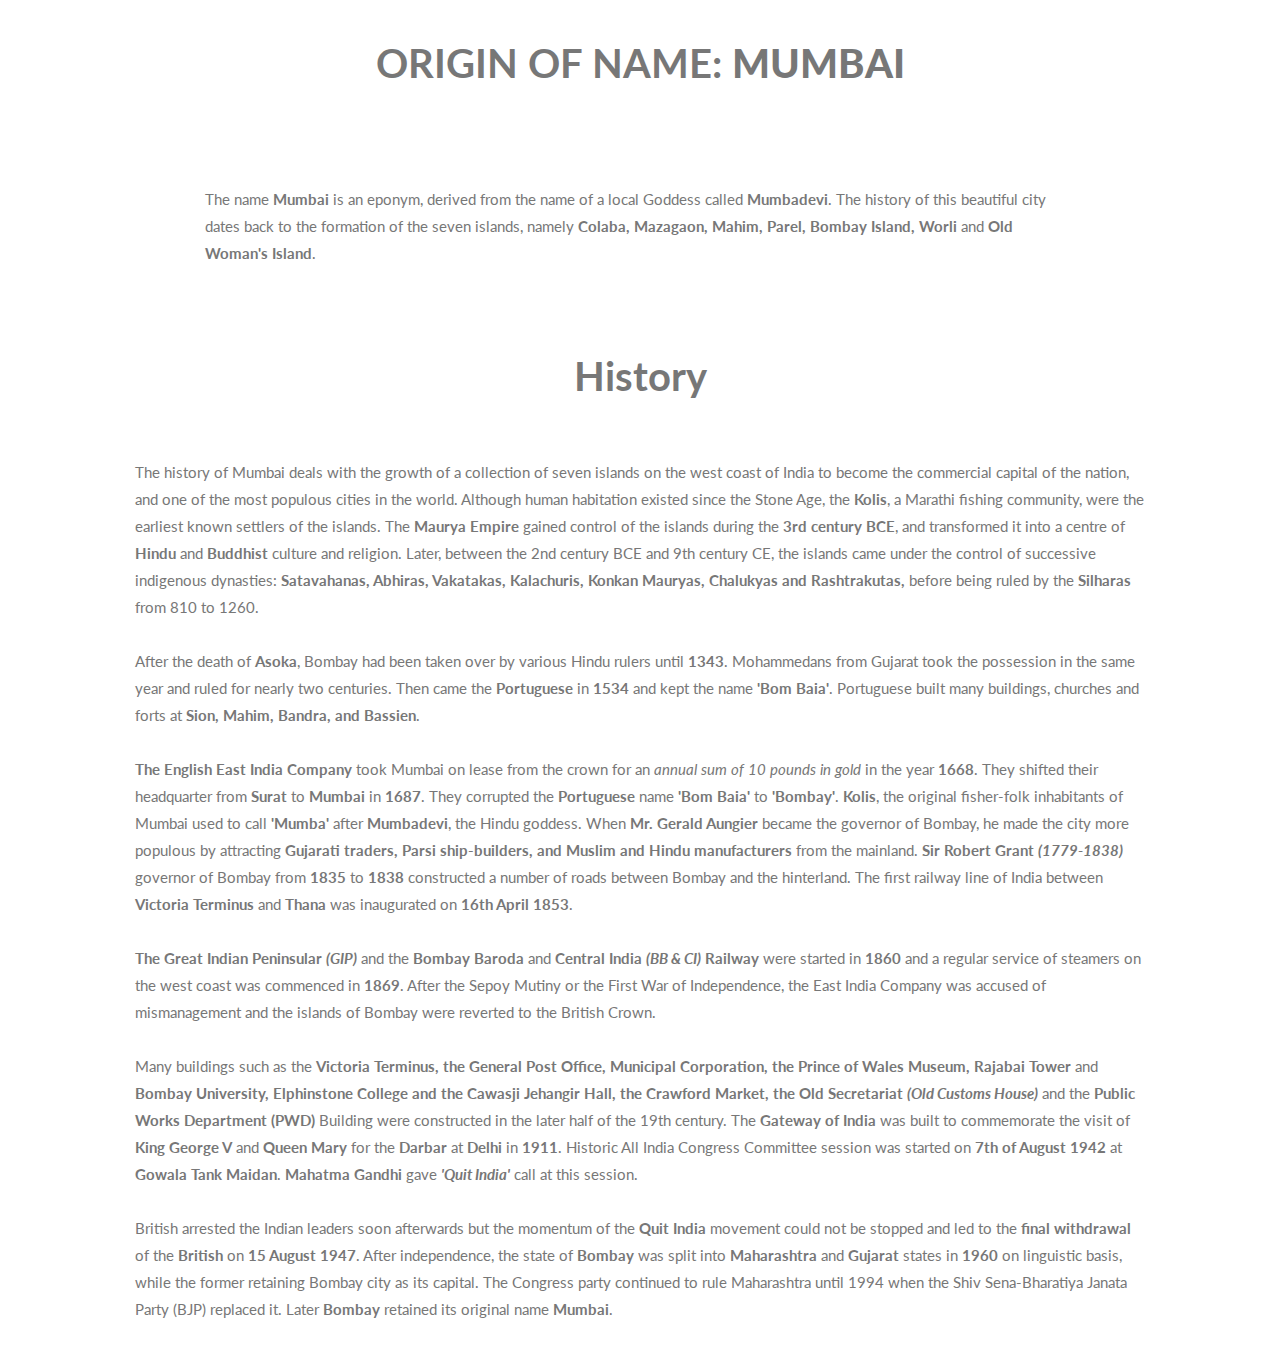
==== history.html @ 16897632 "Updated Changes" ====
<!DOCTYPE html>
<html>
	<head>
		<link rel="stylesheet" href="https://fonts.googleapis.com/css?family=Lato">
		<link rel="stylesheet" type="text/css" href="assets/css/mum.css">
		<meta charset="UTF-8" name="description" content="Origin and History of Mumbai">
		<link href="//cdnjs.cloudflare.com/ajax/libs/animate.css/3.1.1/animate.min.css" rel="stylesheet">
		<title>Origin & History of Mumbai</title>
	</head>

	<body>

		<h1 style="text-align: center; font-size: 40px;">ORIGIN OF NAME: <strong>MUMBAI</strong></h1>

		<div class="col-container" id="history">
			<div class="col">
				<p style="padding: 40px 100px 0px 100px;">The name <strong>Mumbai</strong> is an eponym, derived from the name of a local Goddess called <strong>Mumbadevi</strong>. The history of this beautiful city dates back to the formation of the seven islands, namely <strong>Colaba, Mazagaon, Mahim, Parel, Bombay Island, Worli</strong> and <strong>Old Woman's Island</strong>.</p>
			</div>
		</div><br>


		<h1 style="text-align: center; font-size: 40px;">History</h1>

		<div class="col-container" id="history">
			<div class="col">
				<p style="padding: 0px 30px 20px 30px;">The history of Mumbai deals with the growth of a collection of seven islands on the west coast of India to become the commercial capital of the nation, and one of the most populous cities in the world. Although human habitation existed since the Stone Age, the <strong>Kolis</strong>, a Marathi fishing community, were the earliest known settlers of the islands. The <strong>Maurya Empire</strong> gained control of the islands during the <strong>3rd century BCE</strong>, and transformed it into a centre of <strong>Hindu</strong> and <strong>Buddhist</strong> culture and religion. Later, between the 2nd century BCE and 9th century CE, the islands came under the control of successive indigenous dynasties: <strong>Satavahanas, Abhiras, Vakatakas, Kalachuris, Konkan Mauryas, Chalukyas and Rashtrakutas,</strong> before being ruled by the <strong>Silharas</strong> from 810 to 1260.<br><br>
			
				After the death of <strong>Asoka</strong>, Bombay had been taken over by various Hindu rulers until <strong>1343</strong>. Mohammedans from Gujarat took the possession in the same year and ruled for nearly two centuries. Then came the <strong>Portuguese</strong> in <strong>1534</strong> and kept the name <strong>'Bom Baia'</strong>. Portuguese built many buildings, churches and forts at <strong>Sion, Mahim, Bandra, and Bassien</strong>.<br><br>

				<strong>The English East India Company</strong> took Mumbai on lease from the crown for an <em>annual sum of 10 pounds in gold</em> in the year <strong>1668</strong>. They shifted their headquarter from <strong>Surat</strong> to <strong>Mumbai</strong> in <strong>1687</strong>. They corrupted the <strong>Portuguese</strong> name <strong>'Bom Baia'</strong> to <strong>'Bombay'</strong>. <strong>Kolis</strong>, the original fisher-folk inhabitants of Mumbai used to call <strong>'Mumba'</strong> after <strong>Mumbadevi</strong>, the Hindu goddess. When <strong>Mr. Gerald Aungier</strong> became the governor of Bombay, he made the city more populous by attracting <strong>Gujarati traders, Parsi ship-builders, and Muslim and Hindu manufacturers</strong> from the mainland. <strong>Sir Robert Grant <em>(1779-1838)</em></strong> governor of Bombay from <strong>1835</strong> to <strong>1838 </strong>constructed a number of roads between Bombay and the hinterland. The first railway line of India between <strong>Victoria Terminus</strong> and <strong>Thana</strong> was inaugurated on <strong>16th April 1853</strong>.<br><br>

				<strong>The Great Indian Peninsular <em>(GIP)</em></strong> and the <strong>Bombay Baroda</strong> and <strong>Central India <em>(BB & CI)</em> Railway</strong> were started in <strong>1860</strong> and a regular service of steamers on the west coast was commenced in <strong>1869</strong>. After the Sepoy Mutiny or the First War of Independence, the East India Company was accused of mismanagement and the islands of Bombay were reverted to the British Crown.<br><br>

				Many buildings such as the <strong>Victoria Terminus, the General Post Office, Municipal Corporation, the Prince of Wales Museum, Rajabai Tower</strong> and <strong>Bombay University, Elphinstone College and the Cawasji Jehangir Hall, the Crawford Market, the Old Secretariat <em>(Old Customs House)</em></strong> and the <strong>Public Works Department (PWD)</strong> Building were constructed in the later half of the 19th century. The <strong>Gateway of India</strong> was built to commemorate the visit of <strong>King George V</strong> and <strong>Queen Mary</strong> for the <strong>Darbar</strong> at <strong>Delhi</strong> in <strong>1911</strong>. Historic All India Congress Committee session was started on <strong>7th of August 1942</strong> at <strong>Gowala Tank Maidan</strong>. <strong>Mahatma Gandhi</strong> gave <strong><em>'Quit India'</em></strong> call at this session.<br><br>

				British arrested the Indian leaders soon afterwards but the momentum of the <strong>Quit India</strong> movement could not be stopped and led to the <strong>final withdrawal</strong> of the <strong>British</strong> on <strong>15 August 1947</strong>. After independence, the state of <strong>Bombay</strong> was split into <strong>Maharashtra</strong> and <strong>Gujarat</strong> states in <strong>1960</strong> on linguistic basis, while the former retaining Bombay city as its capital. The Congress party continued to rule Maharashtra until 1994 when the Shiv Sena-Bharatiya Janata Party (BJP) replaced it. Later <strong>Bombay</strong> retained its original name <strong>Mumbai</strong>.</p>
			</div>
		</div>


		<!-- Scroll to Top Button Reference -->
		</script src="https://ajax.googleapis.com/ajax/libs/jquery/3.2.1/jquery.min.js"></script>

		<button onclick="scrollToTop()" id="myBtn" title="Go to top">&#x25B2;</button>
		<script src="assets/javascript/myJavaScript.js"></script>	


	</body>
</html>
---- assets/css/mum.css ----
/* Navigation Bar on top of Homepage */

/*.navbar {
	overflow: hidden;
	background-color: #212121;
	position: fixed;
	
	width: 100%;
}

.navbar a {
	float: left;
	display: block;
	color: #f2f2f2;
	text-align: center;
	padding: 14px 16px;
	text-decoration: none;
	font-size: 17;
}*/

ul {
	list-style-type: none;
	margin: 0;
	padding: 0;
	overflow: hidden;
	background-color: #333;
	top: 0;
	width: 100%;
}

li {
	float: right;
}

li a, .photos {
	display: inline-block;
	color: white;
	text-align: center;
	padding: 14px 16px;
	text-decoration: none;
}

li a:hover, .photos:hover .photos {
	background-color: #ff5722;
	border-radius: none;
}

li.photos {
	display: inline-block;
}

li.dropdown {
    display: inline-block;
}

.dropdown-content {
	
	display: none;
	position: absolute;
	background-color: #424242;
	min-width: 90px;
	box-shadow: 0px 8px 16px 0px rgba(0,0,0,0.2);
	z-index: 1;
}

.dropdown-content a:hover {
	background-color: #bdbdbd;
	color: black;
}

.dropdown:hover .dropdown-content {
	display: block;
}

.dropdown-content a {
	background-color: #ffffff;
  	color: black;
  	padding: 12px 16px;
   	text-decoration: none;
  	display: block;
    text-align: left;
}

li.left {float: left;}

/*.navbar .icon {
	display: none;
}

@media screen and (max-width: 600px) {
	.navbar a:not(:first-child) {display: none;}
	.navbar a.icon {
		float: right;
		display: block;
	}
}

@media screen and (max-width: 600px) {
	.navbar.responsive {position: relative;}
	.navbar.responsive .icon {
		position: absolute;
		right: 0;
		top: 0;
	}
	.navbar.responsive a {
		float: none;
		display: block;
		text-align: left;
	}
}*/



/* Normal body & all */

body,html {
	height: 100%;
	margin: 0;
	font: 400 15px/1.8 "Lato", sans-serif;
	color: #777;
}

/*.parallax {
	//The image is used
	//background-image: url('images/gateway_mumbai.jpg');
	
	//Full Height
	height: 100%;
	
	//Create the parallax scrolling effect
	background-attachment: fixed;
	background-position: center;
	background-repeat: no-repeat;
	background-size: cover;
}

/* Turn off parallax scrolling for tablets and phones. Increase the pixels if needed @media only screen and (max-devie-width: 1024px) {
	.parallax {
		background-attachment: scroll;
	}
}*/



/*Container & Text for Mumbai Initial Display Page*/
.container {
	position: relative;
	width: device-width;
	box-shadow: 0 8px 16px 0 rgba(0,0,0,0.2);
}

.image {
	opacity: 0.8;
	display: block;
	width: 100%;
	height: auto;
	transition: .5s ease;
	backface-visibility: hidden;
}

.middle {
	transition: .5s ease;
	opacity: 0;
	position: absolute;
	top: 50%;
	left: 50%;
	transform: translate(-50%, -50%);
	-ms-transform: translate(-50%, -50%);
}

.container:hover .image {
	opacity: 0.8;
}

.container:hover .middle {
	opacity: 1;
}

.container span.text {
	background-color: #2b2b2b;
	color: white;
	font-size: 30px;
	padding: 18px;
	letter-spacing: 10px;
}


/* Sliding image homepage */
.mySlides {display:none; opacity: 0.8;}
.w3-left, .w3-right, .w3-badge {cursor:pointer}
.w3-badge {height:13px;width:3px;padding:0}


/*Columns for History*/
* {
	box-sizing: border-box;
}

.col-container {
	display: table;
	width: 100%;
	padding: 0px 100px;
}

.col {
	display: table-cell;
	padding: 5px;
}

@media only screen and (max-width: 600px) {
	.col {
		display: block;
		width: 100%;
	}
}


/*Cards for Mumbai Images*/
.card {
	box-shadow: 0px 4px 8px 0px rgba(0,0,0,0.2);
	transition: 0.3s;
	width: 20%;
	border-radius: 5px;
}

.card:hover {
	box-shadow: 0 8px 16px 0 rgba(0,0,0,0.2);
	transition: 0.5s ease;
}

img {
	border-radius: 5px 5px 0 0;
}

.col-container1 {
	display: table;
	width: 100%;
	padding: 0px 100px;
}

.col1 {
	display: table-cell;
	padding: 15px;
}

@media only screen and (max-width: 600px) {
	.col1 {
		display: block;
		width: 100%;
	}
}


/* MODAL TRIAL 

#myImg {
	border-radius: 5px;
	cursor: pointer;
	transition: 0.3s;
}

#myImg:hover {opacity: 0.7;}

/* The Modal (background) 
.modal {
	display: none; /* Hidden by default 
	position: fixed; /* Stay in place 
	z-index: 1; /* Sit on top 
	left: 0;
	top: 0;
	width: 100%; /* Full width 
	height: 100%; /* Full height 
	overflow: auto; /* Enable scroll if needed 
	background-color: rgb(0,0,0); /* Fallback color 
	background-color: rgba(0,0,0,0.9); /* Black w/ opacity 
}

/* Caption Modal Image 
#caption {
	margin: auto;
	display: block;
	width: 80%;
	max-width: 700px;
	text-align: center;
	color: #ccc;
	padding: 10px 0;
	height: 150px;
}

/* Add Animation 
.modal-content, #caption {
	-webkit-animation-name: zoom;
	-webkit-animation-duration: 0.6s;
	animation-name: zoom;
	animation-duration: 0.6s;
}

@-webkit-keyframes zoom {
	from {transform: scale(0)}
	to {transform: scale(1)}
}

/* The Close Button 
.close {
	position: absolute;
	top: 15px;
	right: 35px;
	color: #f1f1f1;
	font-size: 40px;
	font-weight: bold;
	transition: 0.3s;
}

.close:hover,.close:focus {
	color: #bbb;
	text-decoration: none;
	cursor: pointer;
}

/* 100% Image Width on Smaller Screens 
@media only screen and (max-width: 700px) {
	.modal-content {
		width: 100%;
	}
}*/



/* Photos Gallery */

div.gallery {
	/*border: 1px solid #ccc;*/
	border-radius: 6px;
	box-shadow: 0px 4px 8px 0px rgba(0,0,0,0.2);
}

div.gallery:hover {
	/*border: 1px solid #777;*/
	box-shadow: 0 8px 16px 0 rgba(0,0,0,0.2);
	transition: 0.5s ease;
}

div.gallery img {
	width: 100%;
	height: auto;
}

div.desc {
	padding: 5px;
	text-align: center;
}

* {
	box-sizing: border-box;
}

.responsive {
	padding: 40px 40px;
	float: left;
	width: 24.99999%;
}

@media only screen and (max-width: 700px) {
	.responsive {
		width: 49.99999%;
		margin: 6px 0;
	}
}

@media only screen and (max-width: 500px) {
	.responsive {
		width: 100%;
	}
}

/*.clearfix:after {
	content: "";
	display: table;
	clear: both;
}*/


/* Load More Animated Button */

.button {
	display: list-item;
	border-radius: 4px;
	background-color: #ff5722 ;
	border: none;
	color: #FFFFFF;
	text-align: center;
	font-size: 22px;
	padding: 15px 32px;
	width: 200px;
	transition: all 0.5s;
	cursor: pointer;
	margin: 0 auto;
	transition-duration: 0.4s; 
	align-items: center;
}

.button span {
	cursor: pointer;
	display: inline-block;
	position: relative;
	transition: 0.5s;
}

.button span:after {
	content: '\00bb';
	position: absolute;
	opacity: 0;
	top: 0;
	right: -20px;
	transition: 0.5s;
}

.button:hover span {
	padding-right: 25px;
}

.button:hover span:after {
	opacity: 1;
	right: 0;
}

.btn_shadow {
	box-shadow: 0px 4px 8px 0px rgba(0,0,0,0.2);
}

.btn_shadow:hover {
	box-shadow: 0 8px 16px 0 rgba(0,0,0,0.2);
}


/* Google Map */
.gmap {
	padding: 50px;
	margin: auto;
	box-shadow: 0px 4px 8px 0px rgba(0,0,0,0.2);
	position: center;
}


/* Scroll Back to Top */

#myBtn {
	display: none;
	position: fixed;
	bottom: 20px;
	right: 30px;
	z-index: 99;
	border: none;
	outline: none;
	background-color: #f44336;
	color: white;
	cursor: pointer;
	padding: 15px;
	border-radius: 60px;
	font-size: 18px;
	-webkit-transition-duration: 0.4s; /* Safari */
	transition: all 0.5s;
	transition-duration: 0.4s; 
	box-shadow: 0px 4px 8px 0px rgba(0,0,0,0.2);
}

#myBtn:hover {
 	background-color: #e57373;
 	box-shadow: 0 8px 16px 0 rgba(0,0,0,0.2);
}
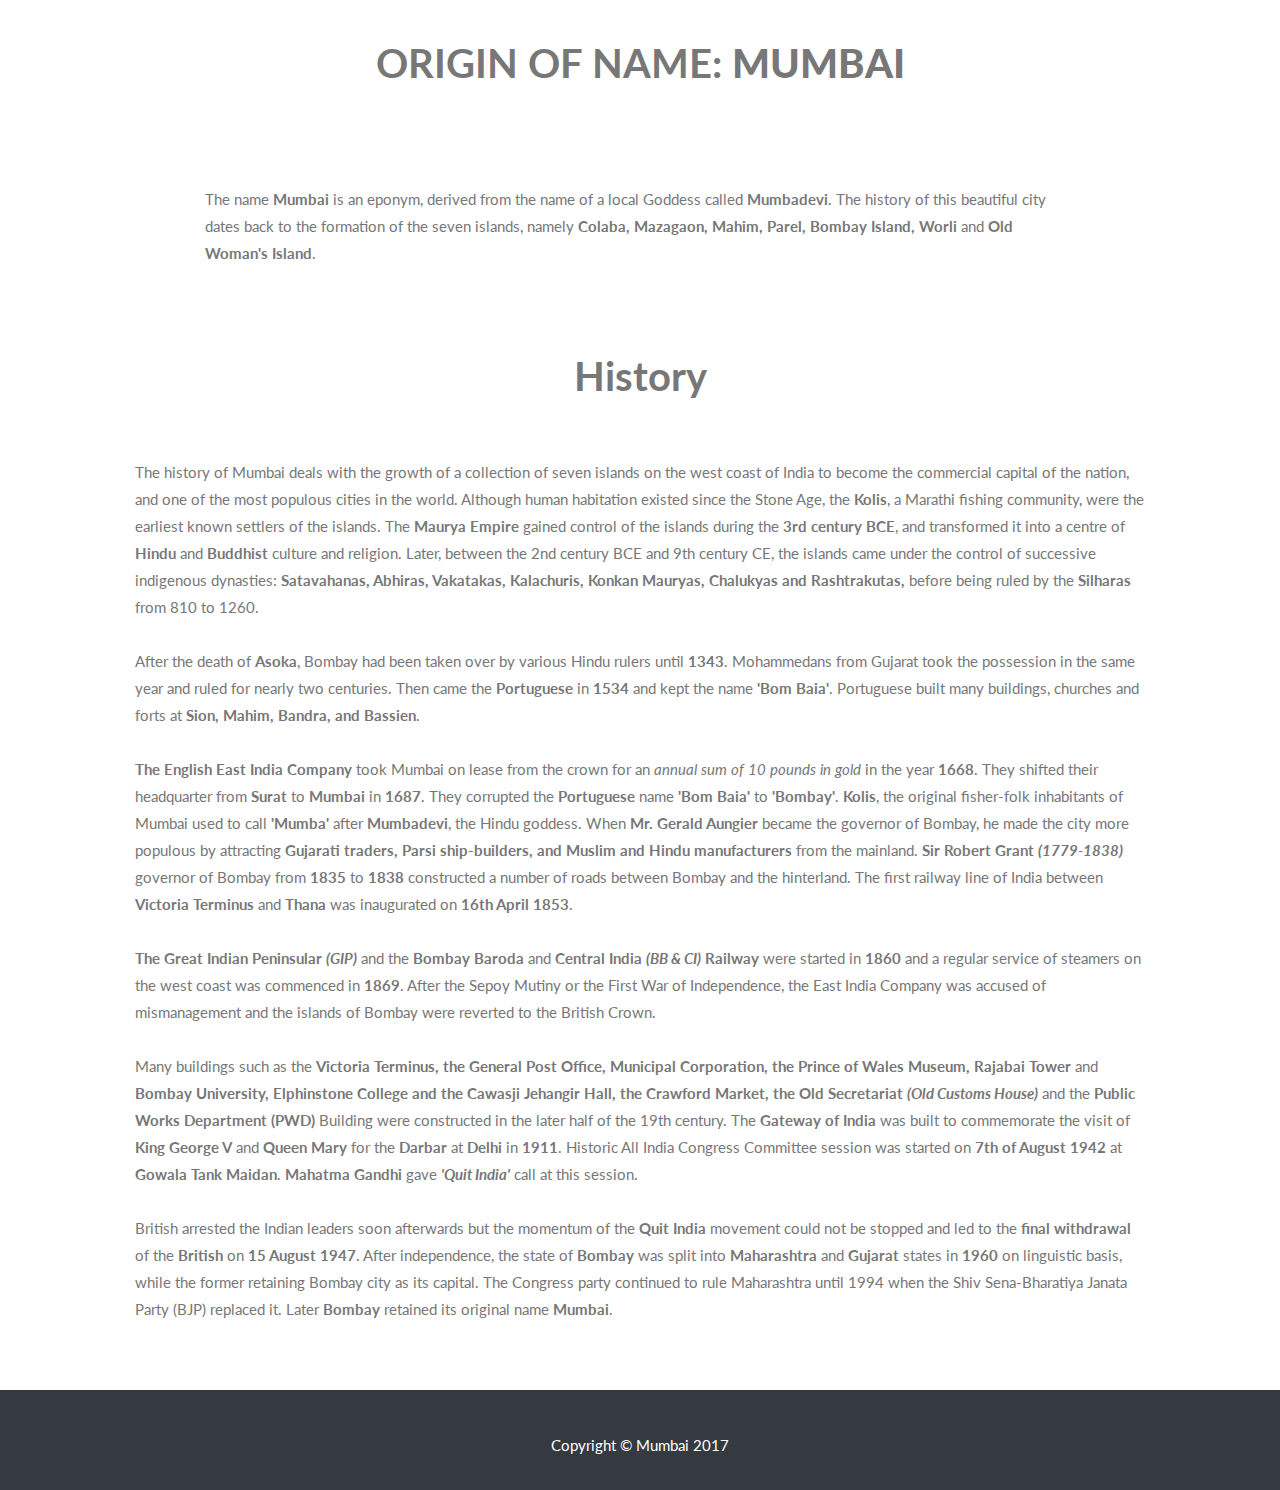
==== commit 47c73728: "Major updates" ====
--- a/history.html
+++ b/history.html
@@ -35,7 +35,13 @@
 
 				British arrested the Indian leaders soon afterwards but the momentum of the <strong>Quit India</strong> movement could not be stopped and led to the <strong>final withdrawal</strong> of the <strong>British</strong> on <strong>15 August 1947</strong>. After independence, the state of <strong>Bombay</strong> was split into <strong>Maharashtra</strong> and <strong>Gujarat</strong> states in <strong>1960</strong> on linguistic basis, while the former retaining Bombay city as its capital. The Congress party continued to rule Maharashtra until 1994 when the Shiv Sena-Bharatiya Janata Party (BJP) replaced it. Later <strong>Bombay</strong> retained its original name <strong>Mumbai</strong>.</p>
 			</div>
+		</div><br>
+
+		<!-- Footer -->
+		<div style="background-color: #343a40; height: 100px"><br>
+			<p class="footer" style="color: white; text-align: center;">Copyright &copy; Mumbai 2017</p>
 		</div>
+
 
 
 		<!-- Scroll to Top Button Reference -->
--- a/assets/css/mum.css
+++ b/assets/css/mum.css
@@ -23,9 +23,10 @@
 	margin: 0;
 	padding: 0;
 	overflow: hidden;
-	background-color: #333;
+	background-color: #343a40;
 	top: 0;
 	width: 100%;
+	box-shadow: 0px 8px 16px 0px rgba(0,0,0,0.2);
 }
 
 li {
@@ -36,12 +37,13 @@
 	display: inline-block;
 	color: white;
 	text-align: center;
-	padding: 14px 16px;
+	padding: 12px 16px;
 	text-decoration: none;
+	font-size: 16px;
 }
 
 li a:hover, .photos:hover .photos {
-	background-color: #ff5722;
+	background-color: #0277bd;
 	border-radius: none;
 }
 
@@ -49,12 +51,11 @@
 	display: inline-block;
 }
 
-li.dropdown {
+li.dropdown1 {
     display: inline-block;
 }
 
-.dropdown-content {
-	
+.dropdown-content {	
 	display: none;
 	position: absolute;
 	background-color: #424242;
@@ -64,24 +65,27 @@
 }
 
 .dropdown-content a:hover {
-	background-color: #bdbdbd;
-	color: black;
-}
-
-.dropdown:hover .dropdown-content {
+	background-color: #0277bd;
+	color: white;
+}
+
+.dropdown1:hover .dropdown-content {
 	display: block;
 }
 
 .dropdown-content a {
 	background-color: #ffffff;
   	color: black;
-  	padding: 12px 16px;
+  	padding: 8px 12px;
    	text-decoration: none;
   	display: block;
     text-align: left;
-}
-
-li.left {float: left;}
+    font-size: 16px;
+}
+
+li.left {
+	float: left;
+}
 
 /*.navbar .icon {
 	display: none;
@@ -108,6 +112,17 @@
 		text-align: left;
 	}
 }*/
+
+/* Material icons */
+.material-icons.md-18 {
+	font-size: 16px;
+	padding-top: 5px;
+	padding-right: 2px;
+	color: rgba(0,0,0,0.54);
+}
+.material-icons.md-18.md-light {
+	color: rgba(255, 255, 255, 1);
+}
 
 
 
@@ -185,10 +200,10 @@
 }
 
 
-/* Sliding image homepage */
+/* Sliding image homepage 
 .mySlides {display:none; opacity: 0.8;}
 .w3-left, .w3-right, .w3-badge {cursor:pointer}
-.w3-badge {height:13px;width:3px;padding:0}
+.w3-badge {height:13px;width:3px;padding:0} */
 
 
 /*Columns for History*/
@@ -452,7 +467,7 @@
 	z-index: 99;
 	border: none;
 	outline: none;
-	background-color: #f44336;
+	background-color: #004c8c;
 	color: white;
 	cursor: pointer;
 	padding: 15px;
@@ -460,11 +475,11 @@
 	font-size: 18px;
 	-webkit-transition-duration: 0.4s; /* Safari */
 	transition: all 0.5s;
-	transition-duration: 0.4s; 
-	box-shadow: 0px 4px 8px 0px rgba(0,0,0,0.2);
+	transition-duration: 0.5s; 
+	box-shadow: 0px 2px 4px 0px rgba(0,0,0,0.6);
 }
 
 #myBtn:hover {
- 	background-color: #e57373;
- 	box-shadow: 0 8px 16px 0 rgba(0,0,0,0.2);
+ 	background-color: #58a5f0;
+ 	box-shadow: 0 8px 12px 0 rgba(0,0,0,0.4);
 }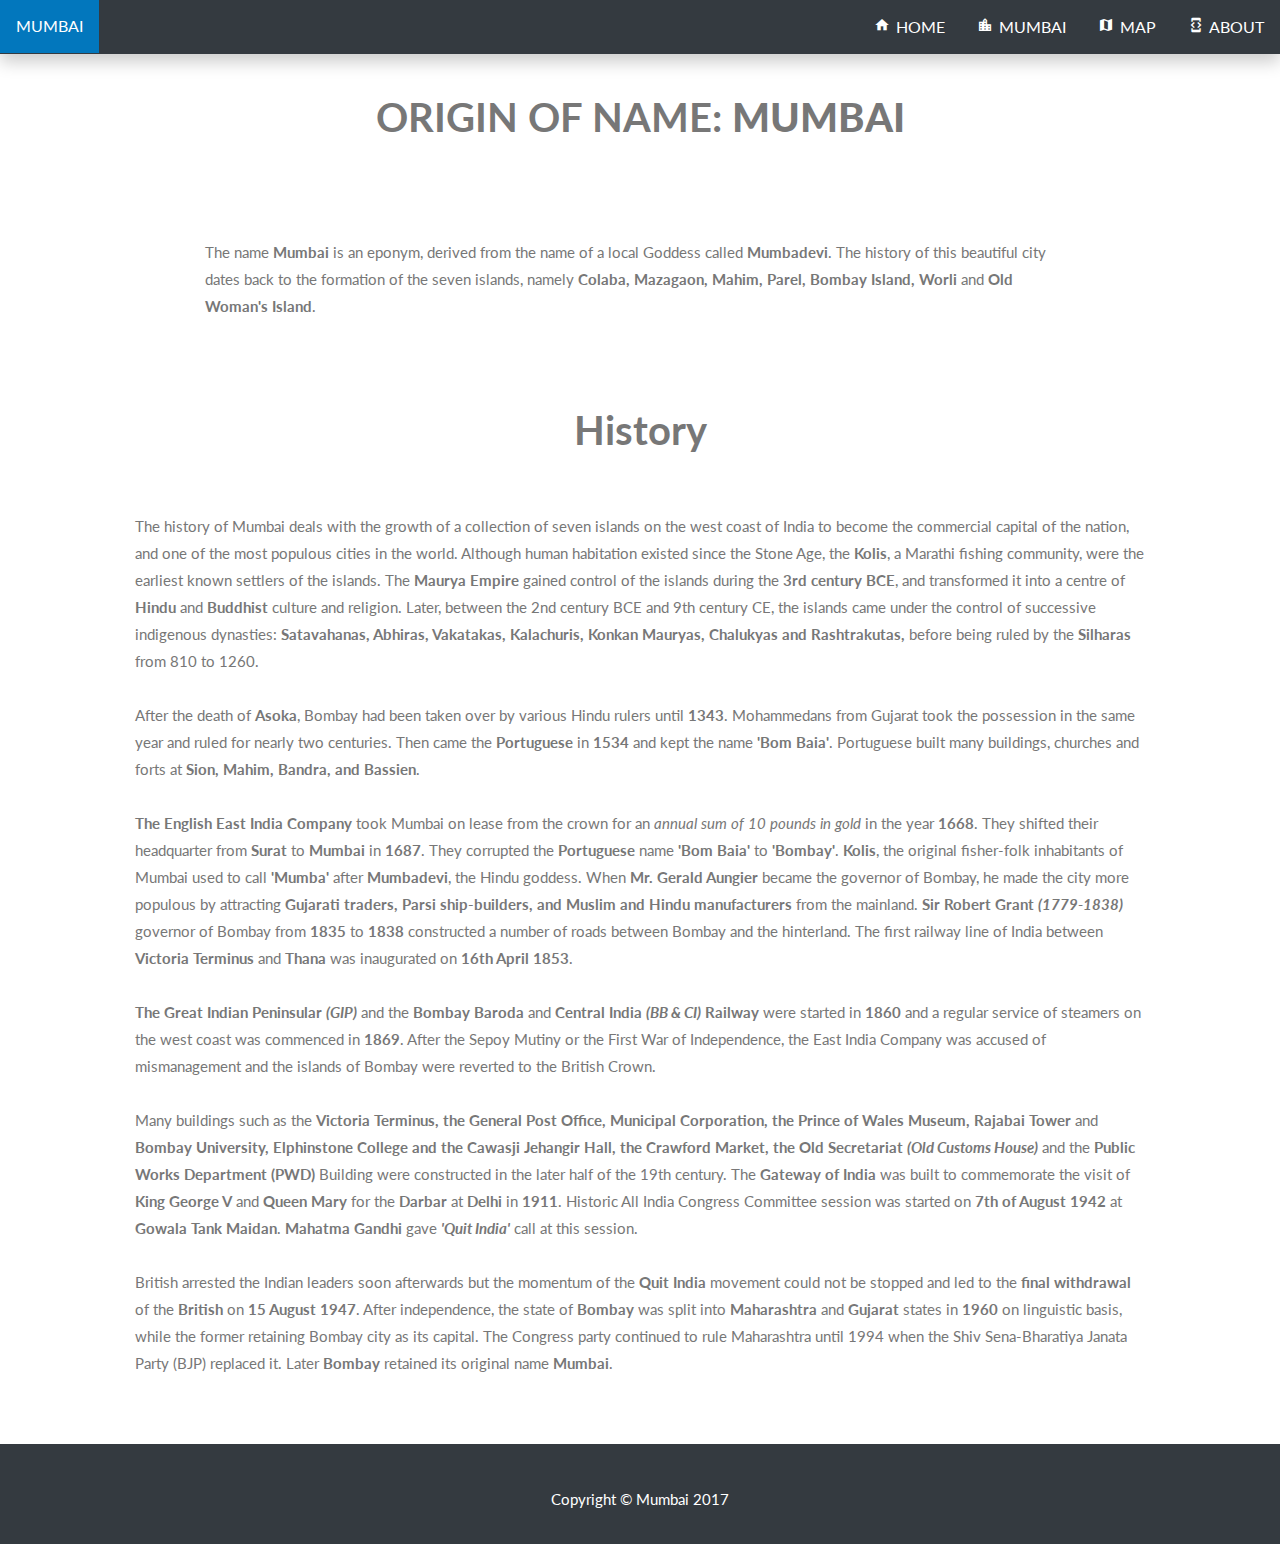
==== commit f282bb07: "Minor but important updates" ====
--- a/history.html
+++ b/history.html
@@ -3,12 +3,38 @@
 	<head>
 		<link rel="stylesheet" href="https://fonts.googleapis.com/css?family=Lato">
 		<link rel="stylesheet" type="text/css" href="assets/css/mum.css">
-		<meta charset="UTF-8" name="description" content="Origin and History of Mumbai">
+		<link href="https://fonts.googleapis.com/icon?family=Material+Icons" rel="stylesheet">
+		<meta charset="UTF-8" name="description" content="History of Mumbai">
 		<link href="//cdnjs.cloudflare.com/ajax/libs/animate.css/3.1.1/animate.min.css" rel="stylesheet">
+		<link rel="shortcut icon" href="assets/icons/history.ico" />
 		<title>Origin & History of Mumbai</title>
 	</head>
 
 	<body>
+
+
+		<!-- Navigation Bar on Top of Page along with icons from Google-->
+
+		<ul class="navbar" id="myTopnav" style="font-family: Lato;">
+			<!--<li><a href="javascript:void(0);" style="font-size: 15px;" class="icon" onclick="myFunction()">&#9776;</a></li>-->
+			<li><a href="about.html"> <i class="material-icons md-18 md-light">developer_mode</i> ABOUT</a></li>
+			<li><a href="#maps"> <i class="material-icons md-18 md-light">map</i> MAP</a></li>
+			<li class="dropdown1">
+				<a class="photos"> <i class="material-icons md-18 md-light">location_city</i> MUMBAI</a>
+				<div class="dropdown-content" >
+					<a href="history.html" target="_blank"> <i class="material-icons md-18">event_note</i>  HISTORY</a>
+					<a href="mumbai.html#photos"> <i class="material-icons md-18">photo_library</i>  PHOTOS</a>
+					<a href="tourist.html" target="_blank"> <i class="material-icons md-18">local_activity</i>  TOURIST PLACES</a>
+					<a href="ht.html" target="_blank"> <i class="material-icons md-18">hotel</i>  HOTELS</a>
+					<a href="shopping.html" target="_blank"> <i class="material-icons md-18">shopping_cart</i>  SHOPPING</a>
+				</div>
+			</li>
+			<li><a href="mumbai.html#home"><i class="material-icons md-18 md-light">home</i>   HOME</a></li>
+			<li class="left"><a href="mumbai.html">MUMBAI</a></li>
+		</ul>
+
+
+		<!-- Body and all information of Mumbai -->
 
 		<h1 style="text-align: center; font-size: 40px;">ORIGIN OF NAME: <strong>MUMBAI</strong></h1>
 
